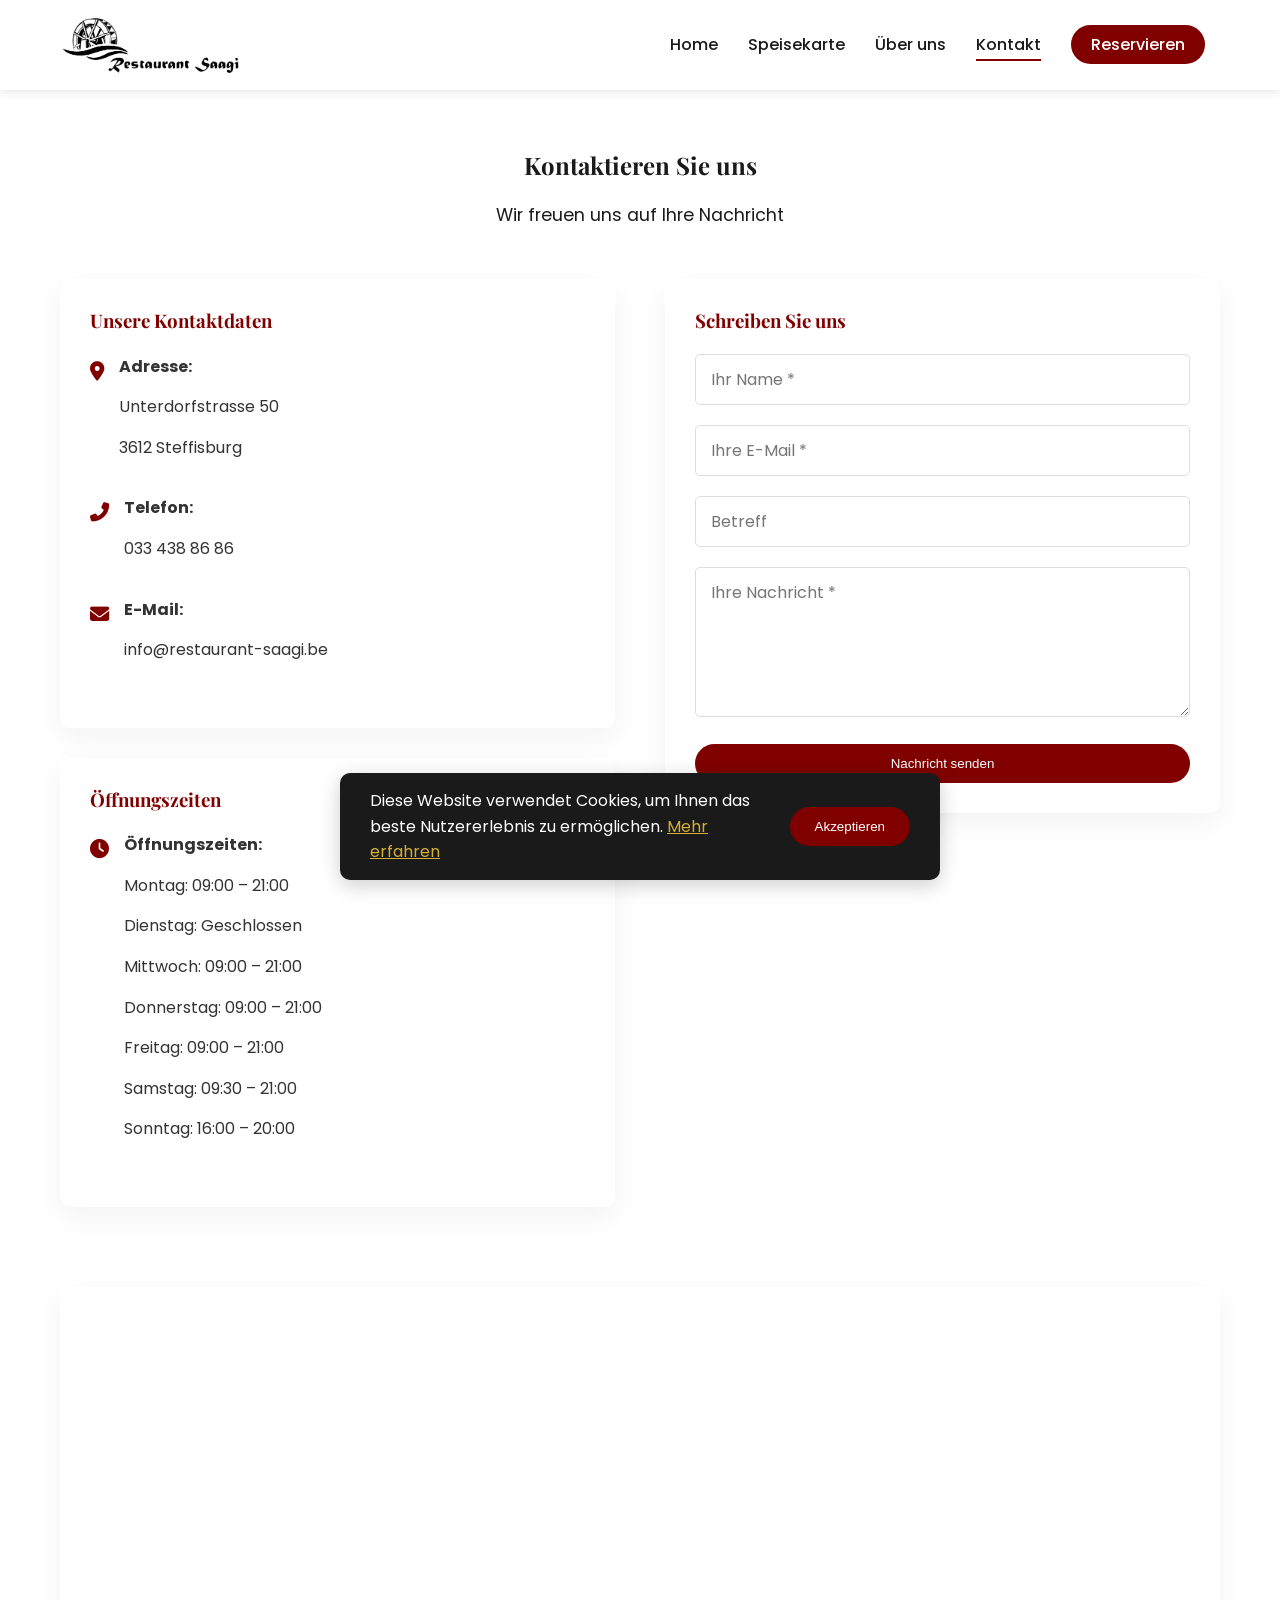
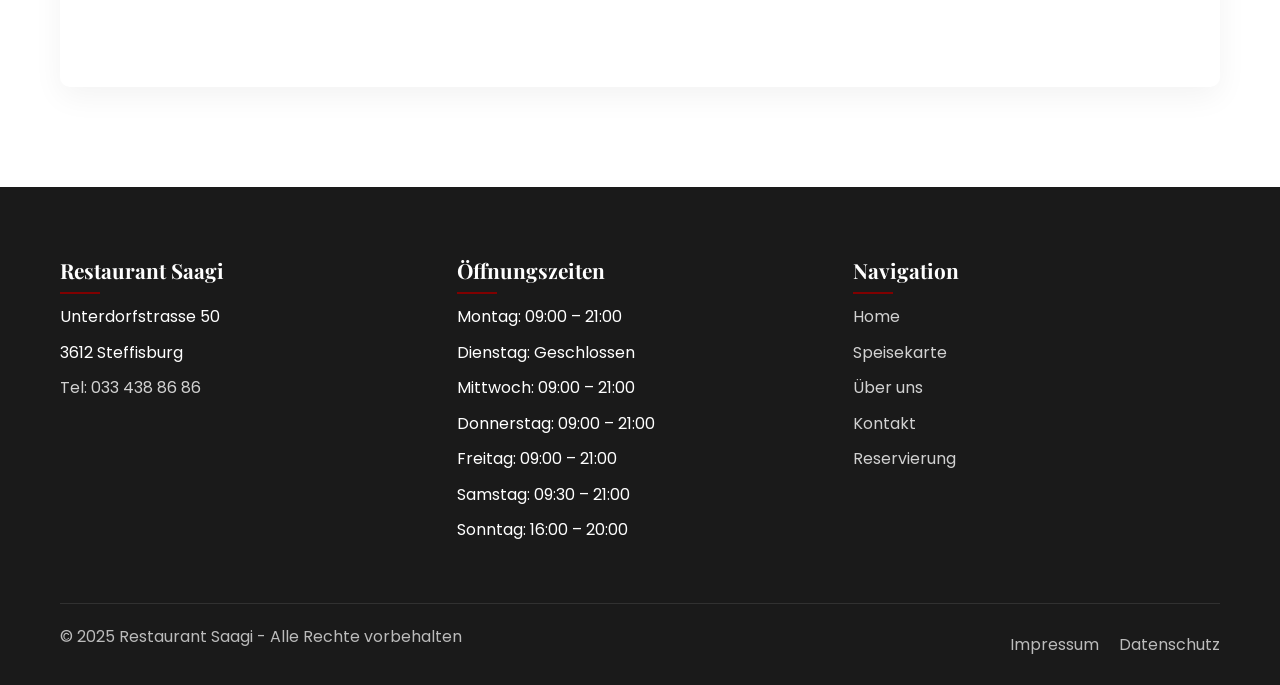
==== contact.html @ 9f19269c "new file:   Images/2024-12-23 (1).jpg 	new file:   Images/2024-12-23 (2).jpg 	new file:   Images/202" ====
<!DOCTYPE html>
<html lang="de">
<head>
    <meta charset="UTF-8">
    <meta name="viewport" content="width=device-width, initial-scale=1.0">
    <meta name="description" content="Kontaktieren Sie das Restaurant Saagi in Steffisburg - Adresse, Telefonnummer, Öffnungszeiten und Kontaktformular.">
    <title>Kontakt - Restaurant Saagi</title>
    <link rel="stylesheet" href="css/style.css">
    <link rel="stylesheet" href="https://cdnjs.cloudflare.com/ajax/libs/font-awesome/6.4.0/css/all.min.css">
    <link href="https://fonts.googleapis.com/css2?family=Playfair+Display:wght@400;700&family=Poppins:wght@300;400;500;600&display=swap" rel="stylesheet">
    <style>
        /* Spezielles Styling für Kontaktseite */
        .contact-page-content {
            padding: 150px 0 100px;
        }
        
        .contact-container {
            display: flex;
            gap: 50px;
            margin-top: 50px;
        }
        
        .contact-info {
            flex: 1;
        }
        
        .contact-form-container {
            flex: 1;
        }
        
        .contact-card {
            background-color: #fff;
            border-radius: 10px;
            overflow: hidden;
            box-shadow: 0 10px 30px rgba(0,0,0,0.05);
            margin-bottom: 30px;
            padding: 30px;
        }
        
        .contact-card h3 {
            color: var(--primary-color);
            margin-bottom: 20px;
        }
        
        .contact-item {
            display: flex;
            align-items: flex-start;
            margin-bottom: 20px;
        }
        
        .contact-icon {
            color: var(--primary-color);
            margin-right: 15px;
            font-size: 1.2rem;
            margin-top: 3px;
        }
        
        .form-group {
            margin-bottom: 20px;
        }
        
        .form-control {
            width: 100%;
            padding: 12px 15px;
            border: 1px solid #ddd;
            border-radius: 5px;
            font-family: inherit;
            font-size: 16px;
            transition: var(--transition);
        }
        
        .form-control:focus {
            border-color: var(--primary-color);
            outline: none;
            box-shadow: 0 0 0 3px rgba(128, 0, 0, 0.2);
        }
        
        textarea.form-control {
            min-height: 150px;
            resize: vertical;
        }
        
        .map-container {
            height: 400px;
            margin-top: 50px;
            border-radius: 10px;
            overflow: hidden;
            box-shadow: 0 10px 30px rgba(0,0,0,0.05);
        }
        
        .form-success {
            background-color: #d4edda;
            color: #155724;
            padding: 15px;
            border-radius: 5px;
            text-align: center;
            margin-bottom: 20px;
        }
        
        @media (max-width: 768px) {
            .contact-container {
                flex-direction: column;
            }
            
            .map-container {
                height: 300px;
            }
        }
    </style>
</head>
<body>
    <!-- Header mit Navigation -->
    <header>
        <div class="container">
            <div class="logo">
                <a href="index.html">
                    <img src="Images/Logo_Saagi.png" alt="Restaurant Saagi Logo">
                </a>
            </div>
            <nav class="main-nav">
                <div class="burger-menu">
                    <span></span>
                    <span></span>
                    <span></span>
                </div>
                <ul>
                    <li><a href="index.html">Home</a></li>
                    <li><a href="menu.html">Speisekarte</a></li>
                    <li><a href="about.html">Über uns</a></li>
                    <li><a href="contact.html" class="active">Kontakt</a></li>
                    <li><a href="reservation.html" class="btn-reservation">Reservieren</a></li>
                </ul>
            </nav>
        </div>
    </header>

    <!-- Kontakt Inhalt -->
    <section class="contact-page-content">
        <div class="container">
            <div class="section-header">
                <h1>Kontaktieren Sie uns</h1>
                <p>Wir freuen uns auf Ihre Nachricht</p>
            </div>
            
            <div class="contact-container">
                <!-- Kontaktinformationen -->
                <div class="contact-info">
                    <div class="contact-card">
                        <h3>Unsere Kontaktdaten</h3>
                        
                        <div class="contact-item">
                            <div class="contact-icon">
                                <i class="fas fa-map-marker-alt"></i>
                            </div>
                            <div>
                                <p><strong>Adresse:</strong></p>
                                <p>Unterdorfstrasse 50</p>
                                <p>3612 Steffisburg</p>
                            </div>
                        </div>
                        
                        <div class="contact-item">
                            <div class="contact-icon">
                                <i class="fas fa-phone-alt"></i>
                            </div>
                            <div>
                                <p><strong>Telefon:</strong></p>
                                <p><a href="tel:+41334388686">033 438 86 86</a></p>
                            </div>
                        </div>
                        
                        <div class="contact-item">
                            <div class="contact-icon">
                                <i class="fas fa-envelope"></i>
                            </div>
                            <div>
                                <p><strong>E-Mail:</strong></p>
                                <p><a href="mailto:info@restaurant-saagi.be">info@restaurant-saagi.be</a></p>
                            </div>
                        </div>
                    </div>
                    
                    <div class="contact-card">
                        <h3>Öffnungszeiten</h3>
                        
                        <div class="contact-item">
                            <div class="contact-icon">
                                <i class="fas fa-clock"></i>
                            </div>
                            <div>
                                <p><strong>Öffnungszeiten:</strong></p>
                                <p>Montag: 09:00 – 21:00</p>
                                <p>Dienstag: Geschlossen</p>
                                <p>Mittwoch: 09:00 – 21:00</p>
                                <p>Donnerstag: 09:00 – 21:00</p>
                                <p>Freitag: 09:00 – 21:00</p>
                                <p>Samstag: 09:30 – 21:00</p>
                                <p>Sonntag: 16:00 – 20:00</p>
                            </div>
                        </div>
                    </div>
                </div>
                
                <!-- Kontaktformular -->
                <div class="contact-form-container">
                    <div class="contact-card">
                        <h3>Schreiben Sie uns</h3>
                        <div class="form-content">
                            <form id="contact-form">
                                <div class="form-group">
                                    <input type="text" id="name" name="name" class="form-control" placeholder="Ihr Name *" required>
                                </div>
                                <div class="form-group">
                                    <input type="email" id="email" name="email" class="form-control" placeholder="Ihre E-Mail *" required>
                                </div>
                                <div class="form-group">
                                    <input type="text" id="subject" name="subject" class="form-control" placeholder="Betreff">
                                </div>
                                <div class="form-group">
                                    <textarea id="message" name="message" class="form-control" placeholder="Ihre Nachricht *" required></textarea>
                                </div>
                                <div class="form-group" style="margin-bottom: 0;">
                                    <button type="submit" class="btn-primary" style="width: 100%;">Nachricht senden</button>
                                </div>
                            </form>
                        </div>
                    </div>
                </div>
            </div>
            
            <!-- Google Maps Integration -->
            <div class="map-container">
                <iframe src="https://www.google.com/maps/embed?pb=!1m18!1m12!1m3!1d2723.068725482333!2d7.622292015595535!3d46.77687997913869!2m3!1f0!2f0!3f0!3m2!1i1024!2i768!4f13.1!3m3!1m2!1s0x478fad275c9d17c7%3A0x98a13c131e763c12!2sUnterdorfstrasse%2050%2C%203612%20Steffisburg!5e0!3m2!1sde!2sch!4v1656269150882!5m2!1sde!2sch" width="100%" height="100%" style="border:0;" allowfullscreen="" loading="lazy" referrerpolicy="no-referrer-when-downgrade"></iframe>
            </div>
        </div>
    </section>

    <!-- Footer -->
    <footer>
        <div class="container">
            <div class="footer-content">
                <div class="footer-column">
                    <h3>Restaurant Saagi</h3>
                    <p>Unterdorfstrasse 50</p>
                    <p>3612 Steffisburg</p>
                    <p>
                        <a href="tel:+41334388686">Tel: 033 438 86 86</a>
                    </p>
                </div>
                <div class="footer-column">
                    <h3>Öffnungszeiten</h3>
                    <p>Montag: 09:00 – 21:00</p>
                    <p>Dienstag: Geschlossen</p>
                    <p>Mittwoch: 09:00 – 21:00</p>
                    <p>Donnerstag: 09:00 – 21:00</p>
                    <p>Freitag: 09:00 – 21:00</p>
                    <p>Samstag: 09:30 – 21:00</p>
                    <p>Sonntag: 16:00 – 20:00</p>
                </div>
                <div class="footer-column">
                    <h3>Navigation</h3>
                    <ul>
                        <li><a href="index.html">Home</a></li>
                        <li><a href="menu.html">Speisekarte</a></li>
                        <li><a href="about.html">Über uns</a></li>
                        <li><a href="contact.html">Kontakt</a></li>
                        <li><a href="reservation.html">Reservierung</a></li>
                    </ul>
                </div>

            </div>
            <div class="footer-bottom">
                <div class="copyright">
                    <p>&copy; 2025 Restaurant Saagi - Alle Rechte vorbehalten</p>
                </div>
                <div class="legal-links">
                    <a href="impressum.html">Impressum</a>
                    <a href="datenschutz.html">Datenschutz</a>
                </div>
            </div>
        </div>
    </footer>

    <!-- Cookie-Consent -->
    <div class="cookie-consent" id="cookieConsent">
        <p>Diese Website verwendet Cookies, um Ihnen das beste Nutzererlebnis zu ermöglichen. <a href="datenschutz.html">Mehr erfahren</a></p>
        <button id="acceptCookies" class="btn-primary">Akzeptieren</button>
    </div>

    <script src="js/main.js"></script>
</body>
</html>
---- css/style.css ----
/* Grundlegendes Styling */
:root {
    --primary-color: #800000; /* Dunkelrot als Hauptfarbe */
    --primary-light: #9e1a1a;
    --secondary-color: #f8f1e9; /* Warmer, heller Akzent */
    --accent-color: #d4af37; /* Gold als Akzent */
    --dark-color: #1a1a1a;
    --light-color: #ffffff;
    --text-color: #333333;
    --gray-color: #f5f5f5;
    --transition: all 0.3s ease;
}

* {
    margin: 0;
    padding: 0;
    box-sizing: border-box;
}

body {
    font-family: 'Poppins', sans-serif;
    font-weight: 400;
    line-height: 1.6;
    color: var(--text-color);
    background-color: var(--light-color);
}

h1, h2, h3, h4, h5, h6 {
    font-family: 'Playfair Display', serif;
    font-weight: 700;
    line-height: 1.3;
    margin-bottom: 20px;
    color: var(--dark-color);
}

p {
    margin-bottom: 15px;
}

a {
    text-decoration: none;
    color: inherit;
    transition: var(--transition);
}

img {
    max-width: 100%;
    height: auto;
    display: block;
}

.container {
    width: 100%;
    max-width: 1200px;
    margin: 0 auto;
    padding: 0 20px;
}

.section-header {
    text-align: center;
    margin-bottom: 50px;
}

.section-header h2 {
    font-size: 2.5rem;
    color: var(--primary-color);
    margin-bottom: 10px;
}

.section-header p {
    font-size: 1.1rem;
    color: var(--dark-color);
}

/* Buttons */
.btn-primary, .btn-secondary {
    display: inline-block;
    padding: 12px 25px;
    border-radius: 30px;
    font-weight: 500;
    text-align: center;
    cursor: pointer;
    transition: var(--transition);
    border: none;
}

.btn-primary {
    background-color: var(--primary-color);
    color: var(--light-color);
}

.btn-primary:hover {
    background-color: var(--primary-light);
    transform: translateY(-3px);
    box-shadow: 0 10px 15px rgba(0,0,0,0.1);
}

.btn-secondary {
    background-color: transparent;
    color: var(--primary-color);
    border: 2px solid var(--primary-color);
}

.btn-secondary:hover {
    background-color: var(--primary-color);
    color: var(--light-color);
    transform: translateY(-3px);
}

/* Header und Navigation */
header {
    position: fixed;
    top: 0;
    left: 0;
    width: 100%;
    background-color: rgba(255, 255, 255, 0.95);
    box-shadow: 0 2px 10px rgba(0,0,0,0.1);
    z-index: 1000;
    padding: 15px 0;
    transition: var(--transition);
}

header.scrolled {
    padding: 10px 0;
}

header .container {
    display: flex;
    justify-content: space-between;
    align-items: center;
}

.logo img {
    max-height: 60px;
    transition: var(--transition);
}

header.scrolled .logo img {
    max-height: 50px;
}

.main-nav ul {
    display: flex;
    list-style: none;
}

.main-nav ul li {
    margin: 0 15px;
}

.main-nav ul li a {
    font-size: 16px;
    font-weight: 500;
    color: var(--dark-color);
    padding: 5px 0;
    position: relative;
}

.main-nav ul li a::after {
    content: '';
    position: absolute;
    bottom: 0;
    left: 0;
    width: 0;
    height: 2px;
    background-color: var(--primary-color);
    transition: var(--transition);
}

.main-nav ul li a:hover::after,
.main-nav ul li a.active::after {
    width: 100%;
}

.btn-reservation {
    background-color: var(--primary-color);
    color: var(--light-color) !important;
    padding: 8px 20px !important;
    border-radius: 30px;
}

.burger-menu {
    display: none;
    cursor: pointer;
}

.burger-menu span {
    display: block;
    width: 25px;
    height: 3px;
    background-color: var(--dark-color);
    margin: 5px 0;
    transition: var(--transition);
}

/* Hero Bereich */
.hero {
    height: 100vh;
    background: linear-gradient(rgba(0, 0, 0, 0.5), rgba(0, 0, 0, 0.5)), url('../Images/2024-12-23.jpg');
    background-size: cover;
    background-position: center;
    background-attachment: fixed;
    display: flex;
    align-items: center;
    justify-content: center;
    color: var(--light-color);
    text-align: center;
    padding: 0 20px;
    margin-top: 90px;
}

.hero-content h1 {
    font-size: 4rem;
    color: var(--light-color);
    margin-bottom: 20px;
    text-shadow: 2px 2px 10px rgba(0,0,0,0.3);
}

.hero-content p {
    font-size: 1.5rem;
    margin-bottom: 30px;
}

/* Über uns Bereich */
.about-section {
    padding: 100px 0;
    background-color: var(--light-color);
}

.about-content {
    display: flex;
    align-items: center;
    gap: 50px;
}

.about-text {
    flex: 1;
}

.about-image {
    flex: 1;
    overflow: hidden;
    border-radius: 10px;
    box-shadow: 0 15px 30px rgba(0,0,0,0.1);
}

.about-image img {
    transition: transform 0.5s ease;
}

.about-image:hover img {
    transform: scale(1.05);
}

/* Menü Highlights */
.menu-highlights {
    background-color: #fafafa;
    padding: 100px 0;
}

.specialties-container {
    display: grid;
    grid-template-columns: repeat(auto-fit, minmax(300px, 1fr));
    gap: 30px;
    margin-top: 50px;
    margin-bottom: 40px;
}

.specialty-card {
    background-color: #fff;
    border-radius: 10px;
    padding: 40px 30px;
    text-align: center;
    box-shadow: 0 5px 20px rgba(0,0,0,0.05);
    transition: var(--transition);
    border: 1px solid rgba(0,0,0,0.05);
    position: relative;
}

.specialty-card:hover {
    transform: translateY(-10px);
    box-shadow: 0 15px 30px rgba(0,0,0,0.1);
    border-color: var(--primary-color);
}

.specialty-icon {
    font-size: 2.5rem;
    color: var(--primary-color);
    margin-bottom: 20px;
    height: 60px;
    display: flex;
    justify-content: center;
    align-items: center;
}

.specialty-card h3 {
    margin-bottom: 15px;
    font-size: 1.5rem;
    position: relative;
}

.specialty-divider {
    width: 50px;
    height: 2px;
    background-color: var(--primary-color);
    margin: 15px auto 20px;
}

.specialty-card p {
    font-size: 0.95rem;
    line-height: 1.6;
    color: var(--text-color);
}

.menu-item p {
    margin-bottom: 20px;
}

.view-menu {
    text-align: center;
}

/* Testimonials */
.testimonials {
    padding: 100px 0;
    background: linear-gradient(rgba(0, 0, 0, 0.8), rgba(0, 0, 0, 0.8)), url('../Images/2025-01-27.jpg');
    background-size: cover;
    background-position: center;
    background-attachment: fixed;
    color: var(--light-color);
}

.testimonials .section-header h2 {
    color: var(--light-color);
}

.testimonials .section-header p {
    color: var(--light-color);
}

.testimonial-slider {
    display: flex;
    justify-content: space-between;
    gap: 30px;
}

.testimonial-item {
    background-color: rgba(255, 255, 255, 0.1);
    padding: 30px;
    border-radius: 10px;
    flex: 1;
    backdrop-filter: blur(5px);
}

.stars {
    color: var(--accent-color);
    margin-bottom: 15px;
}

.quote {
    font-style: italic;
    margin-bottom: 15px;
}

.author {
    font-weight: 600;
    text-align: right;
}

/* CTA-Reservierung */
.cta-reservation {
    padding: 100px 0;
    background: linear-gradient(rgba(0, 0, 0, 0.6), rgba(0, 0, 0, 0.6)), url('../Images/Aquarium.jpg');
    background-size: cover;
    background-position: center;
    color: var(--light-color);
    text-align: center;
}

.cta-content h2 {
    color: var(--light-color);
    font-size: 2.5rem;
}

.cta-content p {
    margin-bottom: 30px;
    font-size: 1.2rem;
}

/* Footer */
footer {
    background-color: var(--dark-color);
    color: var(--light-color);
    padding: 70px 0 0;
}

.footer-content {
    display: grid;
    grid-template-columns: repeat(auto-fit, minmax(200px, 1fr));
    gap: 30px;
    margin-bottom: 50px;
}

.footer-column h3 {
    color: var(--light-color);
    font-size: 1.3rem;
    margin-bottom: 20px;
    position: relative;
}

.footer-column h3::after {
    content: '';
    position: absolute;
    bottom: -10px;
    left: 0;
    width: 40px;
    height: 2px;
    background-color: var(--primary-color);
}

.footer-column p {
    margin-bottom: 10px;
}

.footer-column ul {
    list-style: none;
}

.footer-column ul li {
    margin-bottom: 10px;
}

.footer-column a {
    color: var(--light-color);
    opacity: 0.8;
}

.footer-column a:hover {
    color: var(--primary-color);
    opacity: 1;
}

.social-icons {
    display: flex;
    gap: 15px;
}

.social-icons a {
    display: flex;
    align-items: center;
    justify-content: center;
    width: 40px;
    height: 40px;
    border-radius: 50%;
    background-color: rgba(255, 255, 255, 0.1);
    transition: var(--transition);
}

.social-icons a:hover {
    background-color: var(--primary-color);
    transform: translateY(-5px);
}

.footer-bottom {
    border-top: 1px solid rgba(255, 255, 255, 0.1);
    padding: 20px 0;
    display: flex;
    justify-content: space-between;
    align-items: center;
    flex-wrap: wrap;
}

.copyright {
    opacity: 0.7;
}

.legal-links {
    display: flex;
    gap: 20px;
}

.legal-links a {
    opacity: 0.7;
}

.legal-links a:hover {
    opacity: 1;
}

/* Cookie Consent */
.cookie-consent {
    position: fixed;
    bottom: 20px;
    left: 50%;
    transform: translateX(-50%);
    background-color: var(--dark-color);
    color: var(--light-color);
    padding: 15px 30px;
    border-radius: 10px;
    display: flex;
    align-items: center;
    justify-content: space-between;
    gap: 20px;
    box-shadow: 0 5px 20px rgba(0,0,0,0.2);
    z-index: 1000;
    max-width: 90%;
    width: 600px;
}

.cookie-consent p {
    margin-bottom: 0;
}

.cookie-consent a {
    color: var(--accent-color);
    text-decoration: underline;
}

.cookie-consent.hidden {
    display: none;
}

/* Responsive Design */
@media (max-width: 1024px) {
    .hero-content h1 {
        font-size: 3rem;
    }
    
    .about-content,
    .testimonial-slider {
        flex-direction: column;
    }
    
    .about-image {
        margin-top: 30px;
    }
    
    .testimonial-item {
        margin-bottom: 20px;
    }
}

@media (max-width: 768px) {
    .burger-menu {
        display: block;
    }
    
    .main-nav ul {
        position: fixed;
        top: 90px;
        left: -100%;
        width: 100%;
        height: calc(100vh - 90px);
        background-color: var(--light-color);
        flex-direction: column;
        align-items: center;
        justify-content: center;
        transition: var(--transition);
        z-index: 999;
    }
    
    .main-nav ul.active {
        left: 0;
    }
    
    .main-nav ul li {
        margin: 15px 0;
    }
    
    .footer-bottom {
        flex-direction: column;
        gap: 15px;
        text-align: center;
    }
    
    .legal-links {
        justify-content: center;
    }
    
    .cookie-consent {
        flex-direction: column;
        text-align: center;
    }
}

@media (max-width: 576px) {
    .hero-content h1 {
        font-size: 2.5rem;
    }
    
    .section-header h2 {
        font-size: 2rem;
    }
    
    .footer-content {
        grid-template-columns: 1fr;
    }
}
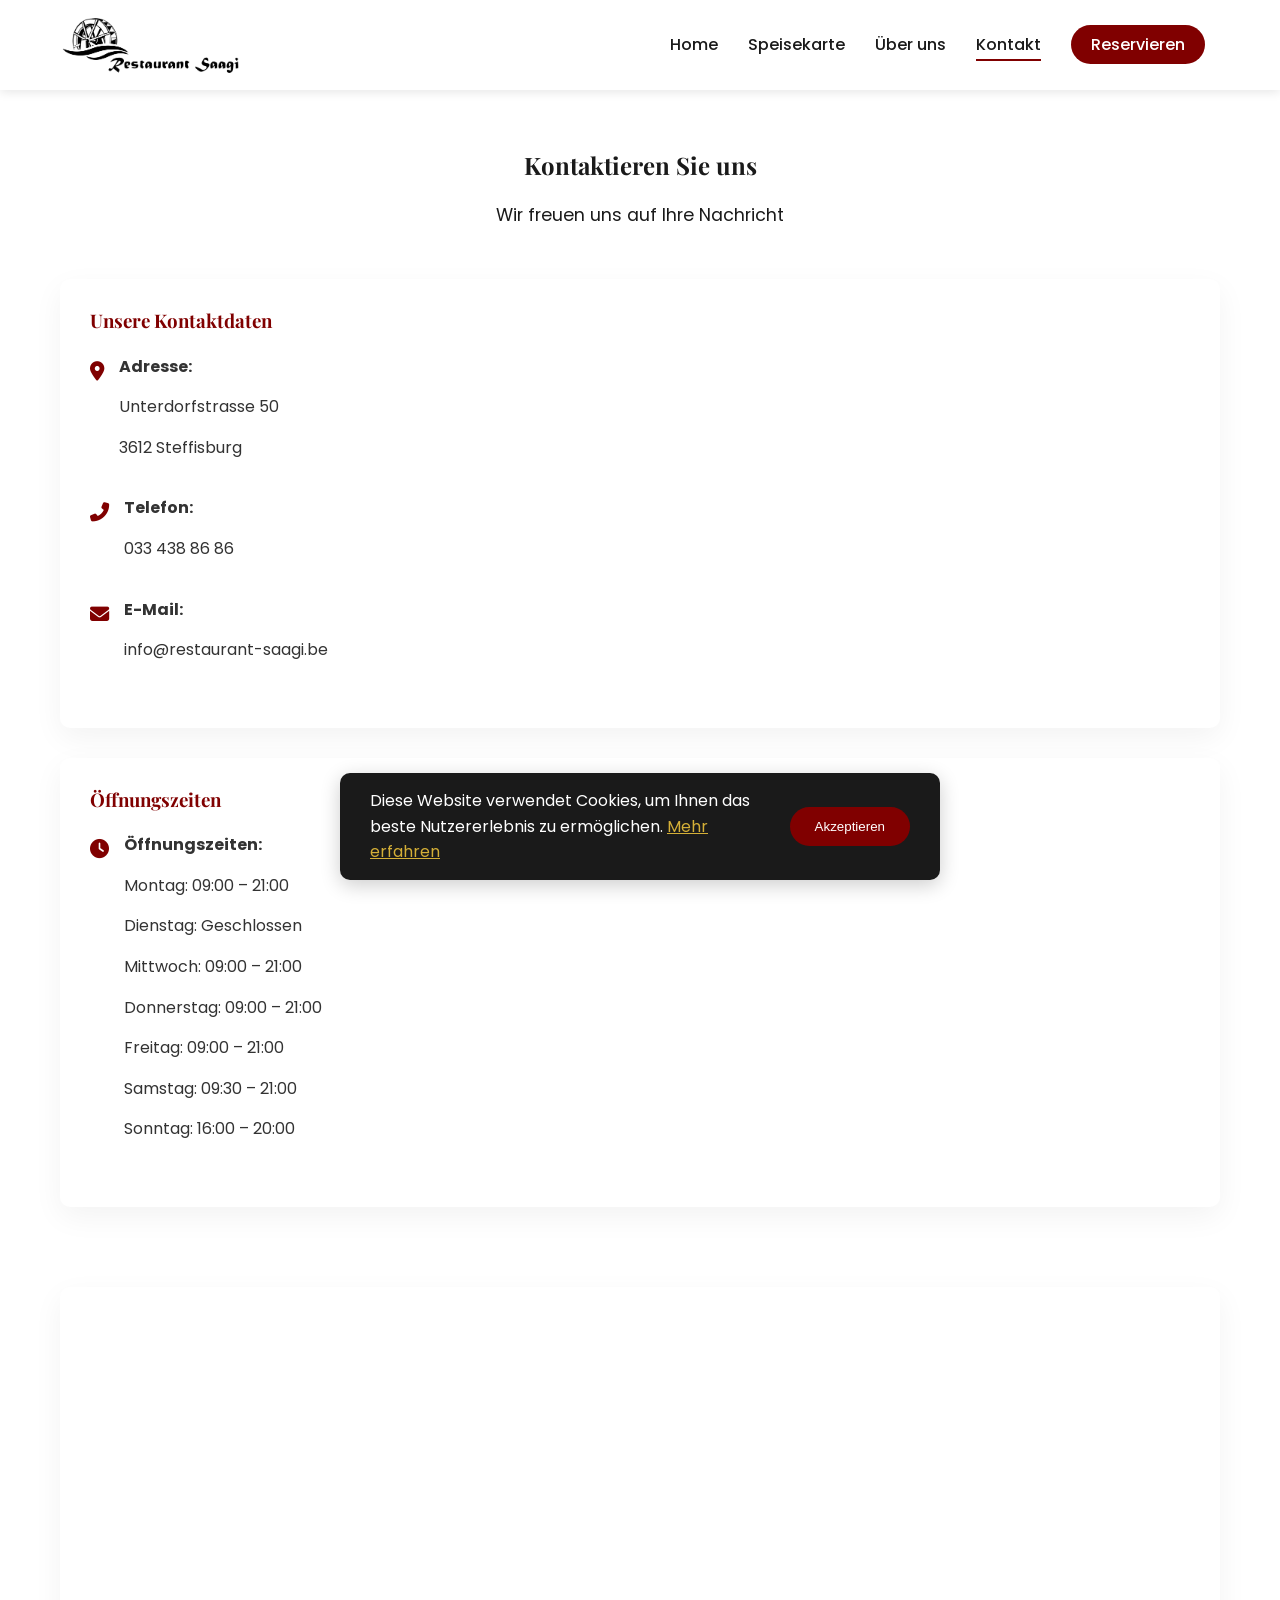
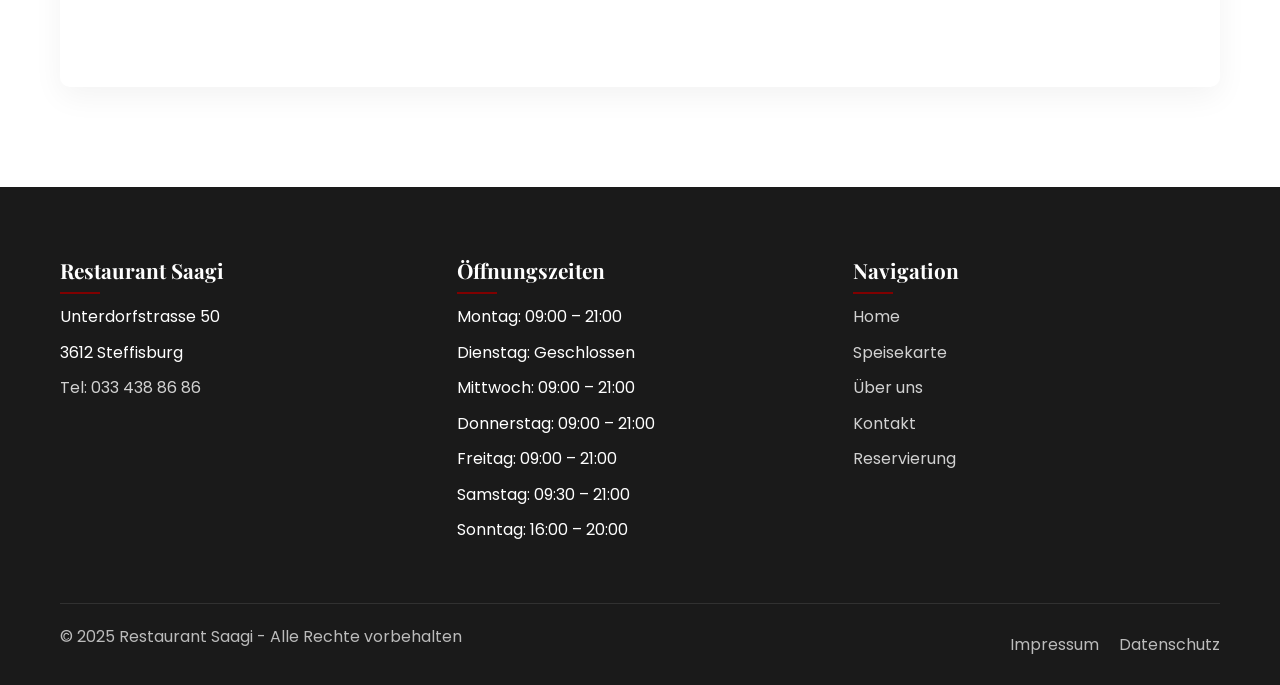
==== commit e41bf3f9: "Changes to be committed: 	new file:   Images/Aquarium.jpeg 	new file:   Images/Aquarium_01.JPG 	new " ====
--- a/contact.html
+++ b/contact.html
@@ -201,31 +201,7 @@
                     </div>
                 </div>
                 
-                <!-- Kontaktformular -->
-                <div class="contact-form-container">
-                    <div class="contact-card">
-                        <h3>Schreiben Sie uns</h3>
-                        <div class="form-content">
-                            <form id="contact-form">
-                                <div class="form-group">
-                                    <input type="text" id="name" name="name" class="form-control" placeholder="Ihr Name *" required>
-                                </div>
-                                <div class="form-group">
-                                    <input type="email" id="email" name="email" class="form-control" placeholder="Ihre E-Mail *" required>
-                                </div>
-                                <div class="form-group">
-                                    <input type="text" id="subject" name="subject" class="form-control" placeholder="Betreff">
-                                </div>
-                                <div class="form-group">
-                                    <textarea id="message" name="message" class="form-control" placeholder="Ihre Nachricht *" required></textarea>
-                                </div>
-                                <div class="form-group" style="margin-bottom: 0;">
-                                    <button type="submit" class="btn-primary" style="width: 100%;">Nachricht senden</button>
-                                </div>
-                            </form>
-                        </div>
-                    </div>
-                </div>
+
             </div>
             
             <!-- Google Maps Integration -->
--- a/css/style.css
+++ b/css/style.css
@@ -196,7 +196,7 @@
 /* Hero Bereich */
 .hero {
     height: 100vh;
-    background: linear-gradient(rgba(0, 0, 0, 0.5), rgba(0, 0, 0, 0.5)), url('../Images/2024-12-23.jpg');
+    background: linear-gradient(rgba(0, 0, 0, 0.5), rgba(0, 0, 0, 0.5)), url('../Images/Aquarium_02.JPG');
     background-size: cover;
     background-position: center;
     background-attachment: fixed;
